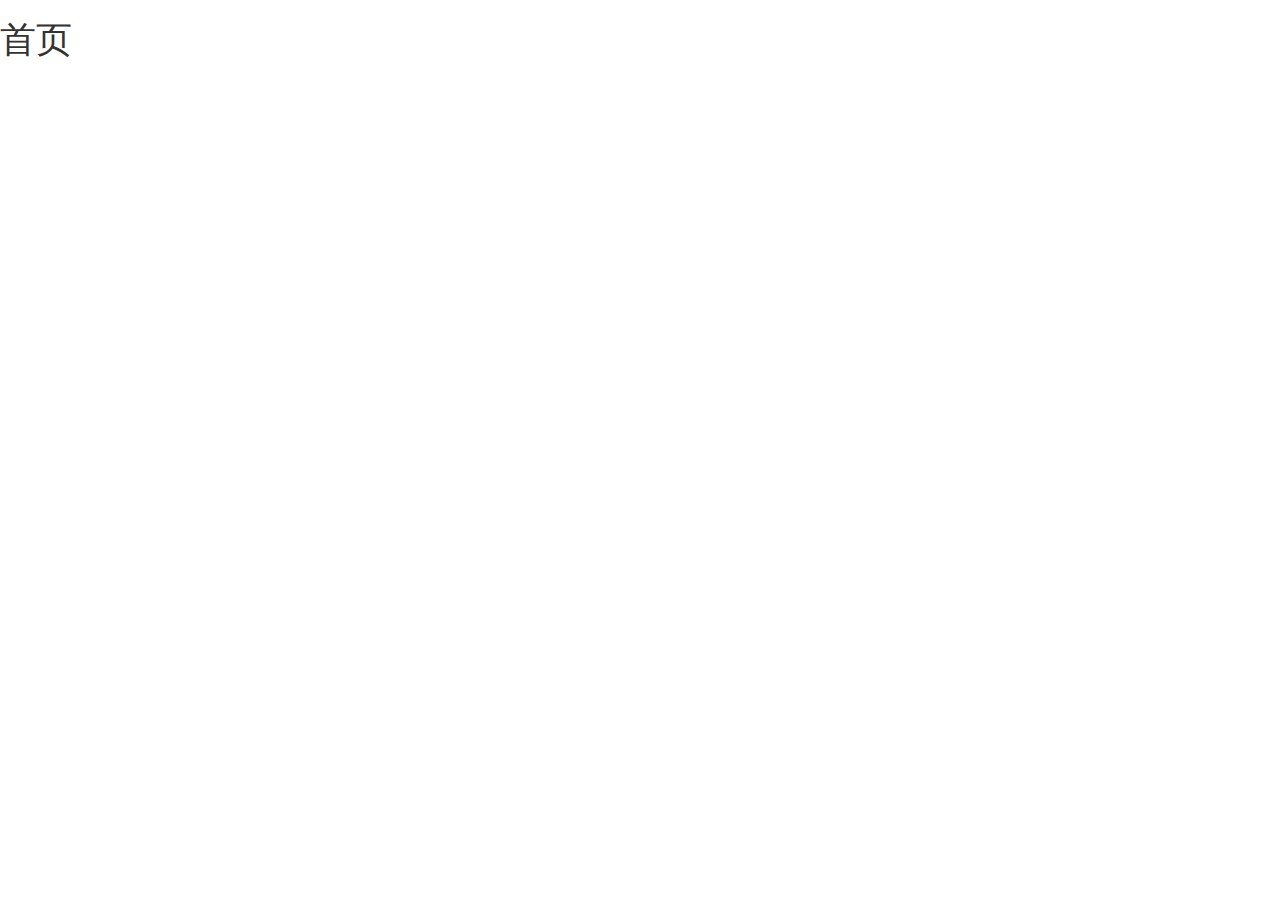
==== public/my-manage/index.html @ d2309e8e "登陆验证完成" ====
<!DOCTYPE html>
<html lang="en">
<head>
<meta charset="UTF-8">
<meta name='viewport' content='width=device-width, user-scalable=no, initial-scale=1.0, maximum-scale=1.0, minimum-scale=1.0'>
<meta http-equiv='X-UA-Compatible' content='ie=edge'>
<title>Document</title>
<link rel="stylesheet" href="./lib/bootstrap/css/bootstrap.css">


</head>
<body>
    <h1>首页</h1>
        
    <script src="./lib/jquery/jquery.js"></script>
    <script src="./lib/bootstrap/js/bootstrap.js"></script>
</body>
</html>
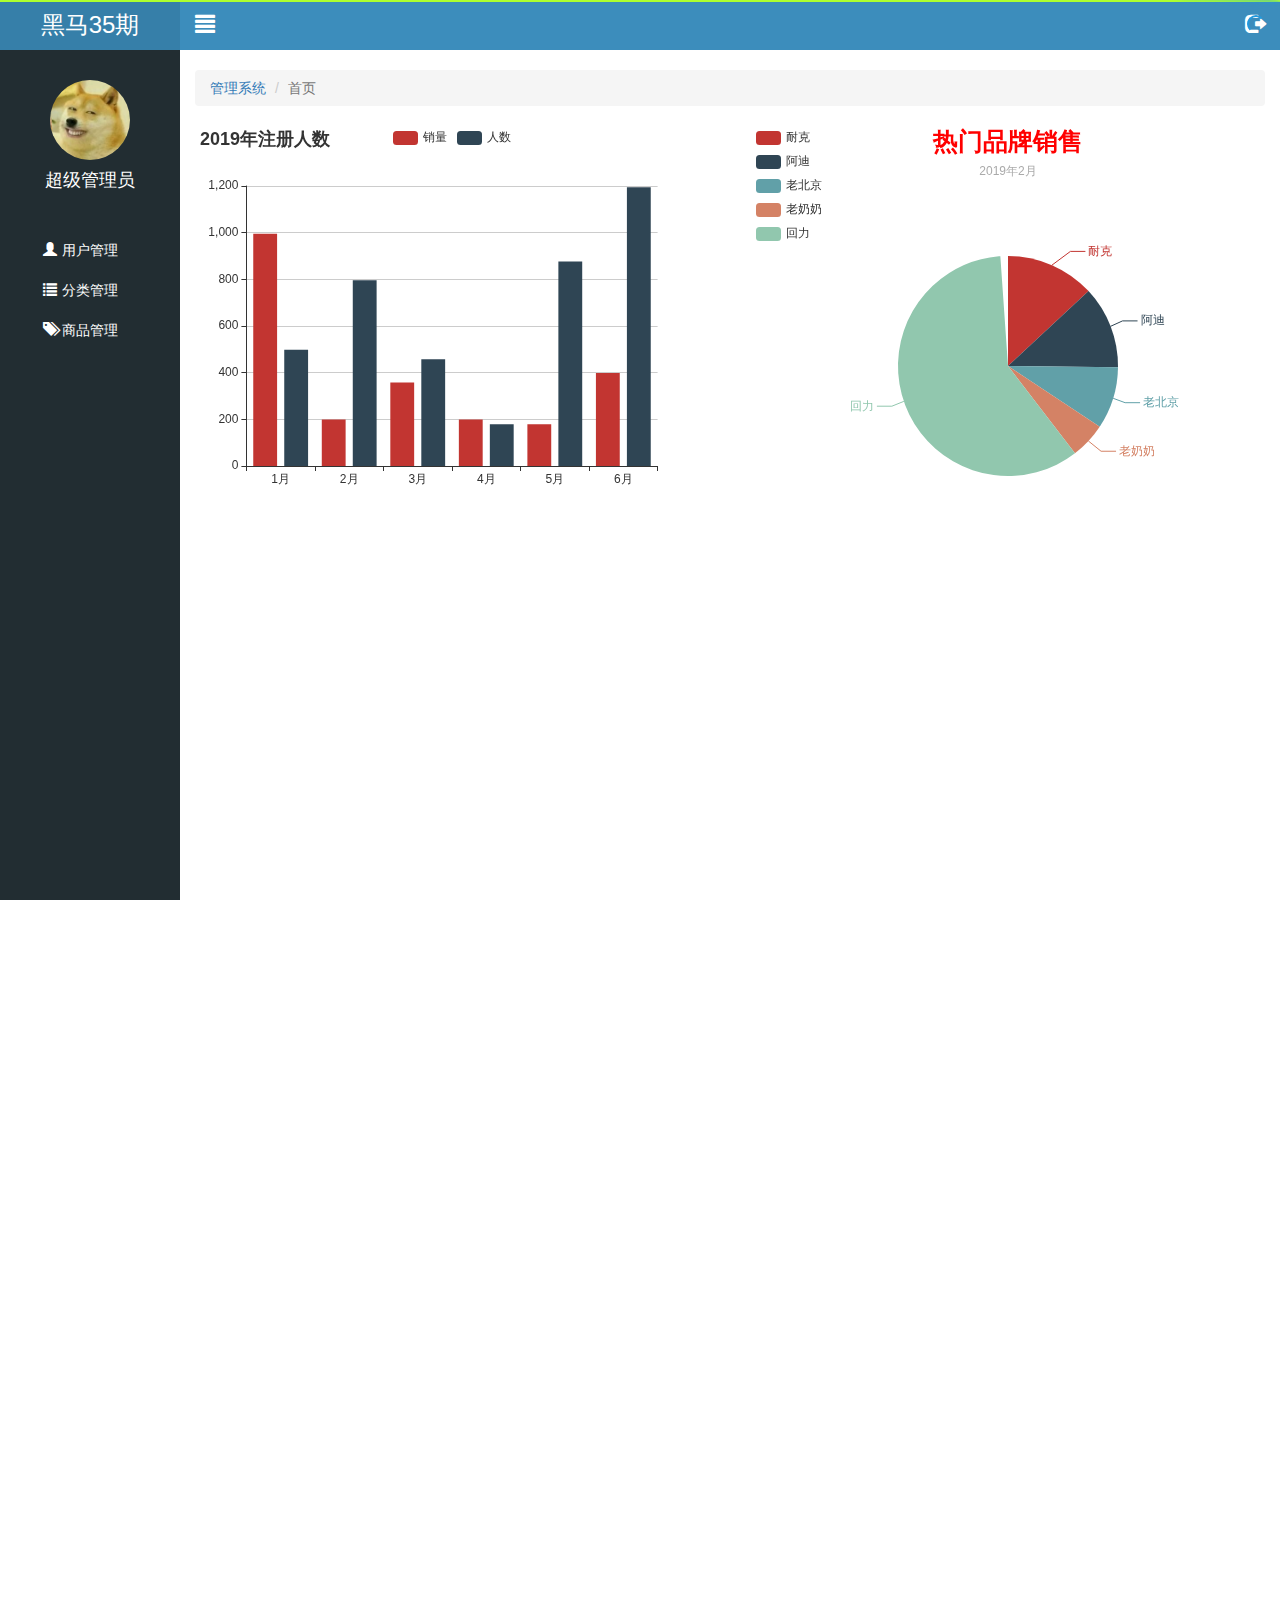
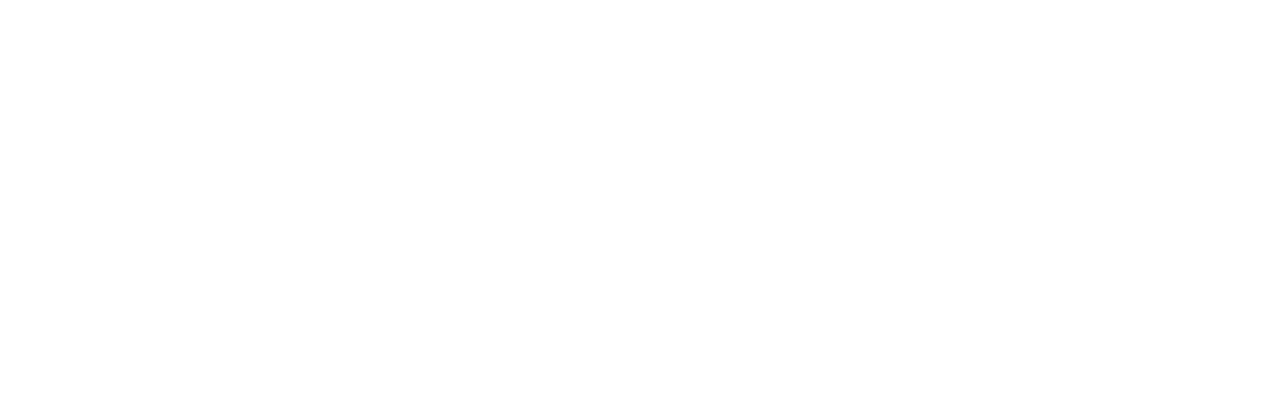
==== commit ca9031c1: "主页完成" ====
--- a/public/my-manage/index.html
+++ b/public/my-manage/index.html
@@ -1,18 +1,95 @@
 <!DOCTYPE html>
 <html lang="en">
+
 <head>
-<meta charset="UTF-8">
-<meta name='viewport' content='width=device-width, user-scalable=no, initial-scale=1.0, maximum-scale=1.0, minimum-scale=1.0'>
-<meta http-equiv='X-UA-Compatible' content='ie=edge'>
-<title>Document</title>
-<link rel="stylesheet" href="./lib/bootstrap/css/bootstrap.css">
+    <meta charset="UTF-8">
+    <meta name="viewport" content="width=device-width, initial-scale=1.0">
+    <meta http-equiv="X-UA-Compatible" content="ie=edge">
+    <title>乐淘电商</title>
+    <link rel="stylesheet" href="./lib/bootstrap/css/bootstrap.css">
+    <link rel="stylesheet" href="./lib/bootstrap-validator/css/bootstrapValidator.min.css">
+    <link rel="stylesheet" href="./lib/nprogress/nprogress.css">
+    <link rel="stylesheet" href="./css/commom.css">
+</head>
 
+<body>
+    <!-- 侧边栏 -->
+    <div class="lt_aside">
+        <!-- 标题 -->
+        <div class="brand">
+            <a href="index.html">黑马35期</a>
+        </div>
+        <!-- 用户 -->
+        <div class="user">
+            <img src="./images/02.jpg" alt="">
+            <p>超级管理员</p>
+        </div>
+        <!-- 导航 -->
+        <div class="nav">
+            <ul>
+                <li><a href="user.html"><i class="glyphicon glyphicon-user"></i><span>用户管理</span></a></li>
+                <li>
+                    <a class="category" href="javascript:;"><i class="glyphicon glyphicon-list"></i><span>分类管理</span></a>
+                    <div class="child">
+                        <a href="first.html">一级分类</a>
+                        <a href="second.html">二级分类</a>
+                    </div>
+                </li>
+                <li><a href="product.html"><i class="glyphicon glyphicon-tags"></i><span>商品管理</span></a></li>
+            </ul>
+        </div>
+    </div>
+    <!-- 主体 -->
+    <div class="lt_main">
+        <div class="lt_topbar">
+            <a href="#" class="icon_menu pull-left"><i class="glyphicon glyphicon-align-justify"></i></a>
+            <a href="#" class="icon_logout pull-right"><i class="glyphicon glyphicon-log-out"></i></a>
+        </div>
 
-</head>
-<body>
-    <h1>首页</h1>
-        
+        <!--  container , container-fluid 宽度100%-->
+        <div class="container-fluid">
+            <!-- 路径导航 -->
+            <ol class="breadcrumb mt_20">
+                <li><a href="index.html">管理系统</a></li>
+                <li class="active">首页</li>
+            </ol>
+
+            <!-- 准备两个容器 -->
+            <div class="lt_content">
+                <div class="echarts_left pull-left"></div>
+                <div class="echarts_right pull-right"></div>
+            </div>
+        </div>
+    </div>
+
+    <!-- 模态框 -->
+    <div class="modal fade" tabindex="-1" id="logoutModal">
+        <div class="modal-dialog modal-sm">
+            <div class="modal-content">
+                <div class="modal-header">
+                    <button type="button" class="close" data-dismiss="modal"><span>&times;</span></button>
+                    <h4 class="modal-title">温馨提示</h4>
+                </div>
+                <div class="modal-body">
+                    <p class="red"><i class="glyphicon glyphicon-info-sign"></i>您确定要退出后台管理系统吗？</p>
+                </div>
+                <div class="modal-footer">
+                    <button type="button" class="btn btn-default" data-dismiss="modal">取消</button>
+                    <button type="button" class="btn btn-primary" id="logoutBtn">退出</button>
+                </div>
+            </div>
+        </div>
+    </div>
+
     <script src="./lib/jquery/jquery.js"></script>
     <script src="./lib/bootstrap/js/bootstrap.js"></script>
+    <script src="./lib/bootstrap-validator/js/bootstrapValidator.min.js"></script>
+    <script src="./lib/nprogress/nprogress.js"></script>
+    <script src="./lib/echarts/echarts.min.js"></script>
+    <script src="./js/commom.js"></script>
+    <script src="./js/isLogin.js"></script>
+    <script src="./js/index.js"></script>
+
 </body>
+
 </html>--- a/public/my-manage/lib/bootstrap-validator/css/bootstrapValidator.min.css
+++ b/public/my-manage/lib/bootstrap-validator/css/bootstrapValidator.min.css
@@ -0,0 +1,11 @@
+/*!
+ * BootstrapValidator (http://bootstrapvalidator.com)
+ * The best jQuery plugin to validate form fields. Designed to use with Bootstrap 3
+ *
+ * @version     v0.5.1, built on 2014-08-22 4:55:09 PM
+ * @author      https://twitter.com/nghuuphuoc
+ * @copyright   (c) 2013 - 2014 Nguyen Huu Phuoc
+ * @license     MIT
+ */
+
+.bv-form .help-block{margin-bottom:0}.bv-form .tooltip-inner{text-align:left}.nav-tabs li.bv-tab-success>a{color:#3c763d}.nav-tabs li.bv-tab-error>a{color:#a94442}--- a/public/my-manage/lib/nprogress/nprogress.css
+++ b/public/my-manage/lib/nprogress/nprogress.css
@@ -0,0 +1,74 @@
+/* Make clicks pass-through */
+#nprogress {
+  pointer-events: none;
+}
+
+#nprogress .bar {
+  background: greenyellow;
+
+  position: fixed;
+  z-index: 10000;
+  top: 0;
+  left: 0;
+
+  width: 100%;
+  height: 2px;
+}
+
+/* Fancy blur effect */
+#nprogress .peg {
+  display: block;
+  position: absolute;
+  right: 0px;
+  width: 100px;
+  height: 100%;
+  box-shadow: 0 0 10px #29d, 0 0 5px #29d;
+  opacity: 1.0;
+
+  -webkit-transform: rotate(3deg) translate(0px, -4px);
+      -ms-transform: rotate(3deg) translate(0px, -4px);
+          transform: rotate(3deg) translate(0px, -4px);
+}
+
+/* Remove these to get rid of the spinner */
+#nprogress .spinner {
+  display: block;
+  position: fixed;
+  z-index: 1031;
+  top: 15px;
+  right: 15px;
+}
+
+#nprogress .spinner-icon {
+  width: 18px;
+  height: 18px;
+  box-sizing: border-box;
+
+  border: solid 2px transparent;
+  border-top-color: #29d;
+  border-left-color: #29d;
+  border-radius: 50%;
+
+  -webkit-animation: nprogress-spinner 400ms linear infinite;
+          animation: nprogress-spinner 400ms linear infinite;
+}
+
+.nprogress-custom-parent {
+  overflow: hidden;
+  position: relative;
+}
+
+.nprogress-custom-parent #nprogress .spinner,
+.nprogress-custom-parent #nprogress .bar {
+  position: absolute;
+}
+
+@-webkit-keyframes nprogress-spinner {
+  0%   { -webkit-transform: rotate(0deg); }
+  100% { -webkit-transform: rotate(360deg); }
+}
+@keyframes nprogress-spinner {
+  0%   { transform: rotate(0deg); }
+  100% { transform: rotate(360deg); }
+}
+
--- a/public/my-manage/css/commom.css
+++ b/public/my-manage/css/commom.css
@@ -0,0 +1,149 @@
+/* 重置默认的样式 */
+a {
+  color: #333;
+}
+/* lvha */
+a:link,
+a:visited,
+a:hover,
+a:active {
+  text-decoration: none;
+}
+ul {
+  list-style: none;
+  padding: 0;
+  margin: 0;
+}
+.red {
+  color: #A94442;
+}
+
+.body_bg{
+    background-color: #222D32;
+}
+.panel-title{
+   height: 40px;
+   line-height: 40px;
+   font-size: 20px;
+   text-align: center;
+}
+
+.panel-title {
+  height: 40px;
+  line-height: 40px;
+  font-size: 20px;
+  text-align: center;
+}
+.mt_150 {
+  margin-top: 150px;
+}
+.mt_20 {
+  margin-top: 20px;
+}
+.lt_aside {
+    position: fixed;
+    left: 0;
+    top: 0;
+    height: 100%;
+    width: 180px;
+    background-color: #222D32;
+    z-index: 999;
+    transition: all 1s;
+
+}
+
+.lt_aside.hidemenu {
+  left: -180px;
+}
+
+.lt_aside .brand{
+    width: 100%;
+    height: 50px;
+    line-height: 50px;
+    text-align: center;
+    background-color: #367FA9;
+    font-size: 24px;
+}
+.lt_aside .brand a{
+    color: #fff;
+}
+.lt_aside .user {
+    height: 180px;
+    padding-top: 30px;
+}
+.lt_aside .user img{
+    width: 80px;
+    height: 80px;
+    display: block;
+    border-radius: 50%;
+    margin: 0 auto;
+}
+.lt_aside .user p{
+    text-align: center;
+    font-size: 18px;
+    height: 40px;
+    line-height: 40px;
+    color: #fff;
+}
+
+.lt_aside .nav a{
+    display: block;
+    height: 40px;
+    line-height: 40px;
+    color: #fff;
+    padding-left: 40px;
+    border-left: 3px solid transparent;
+}
+.lt_aside .nav a.current{
+    background-color: #1D1F21;
+    border-left: 3px solid #069;
+}
+.lt_aside .nav a i {
+  margin-right: 5px;
+}
+.lt_aside .nav .child a {
+  padding-left: 60px;
+}
+.lt_aside .nav .child {
+  display: none;
+}
+
+.lt_main{
+    height: 2000px;
+    padding-left: 180px;
+    padding-top: 50px;
+    transition: all 1s;
+}
+.lt_main.hidemenu{
+    padding-left: 0px;
+}
+
+.lt_topbar{
+    position:fixed;
+    left: 0;
+    top: 0;
+    width: 100%;
+    height: 50px;
+    background-color: #3C8DBC;
+    padding-left: 180px;
+    transition: all 1s;
+}
+.lt_topbar.hidemenu{
+    padding-left: 0px;
+}
+.lt_topbar a{
+    width: 50px;
+    height: 50px;
+    line-height: 50px;
+    text-align: center;
+    color: #fff;
+    font-size: 20px;
+}
+.lt_main .breadcrumb a{
+    color:#337AB7;
+}
+.lt_main .echarts_left, 
+.lt_main .echarts_right {
+  width: 48%;
+  height: 400px;
+} 